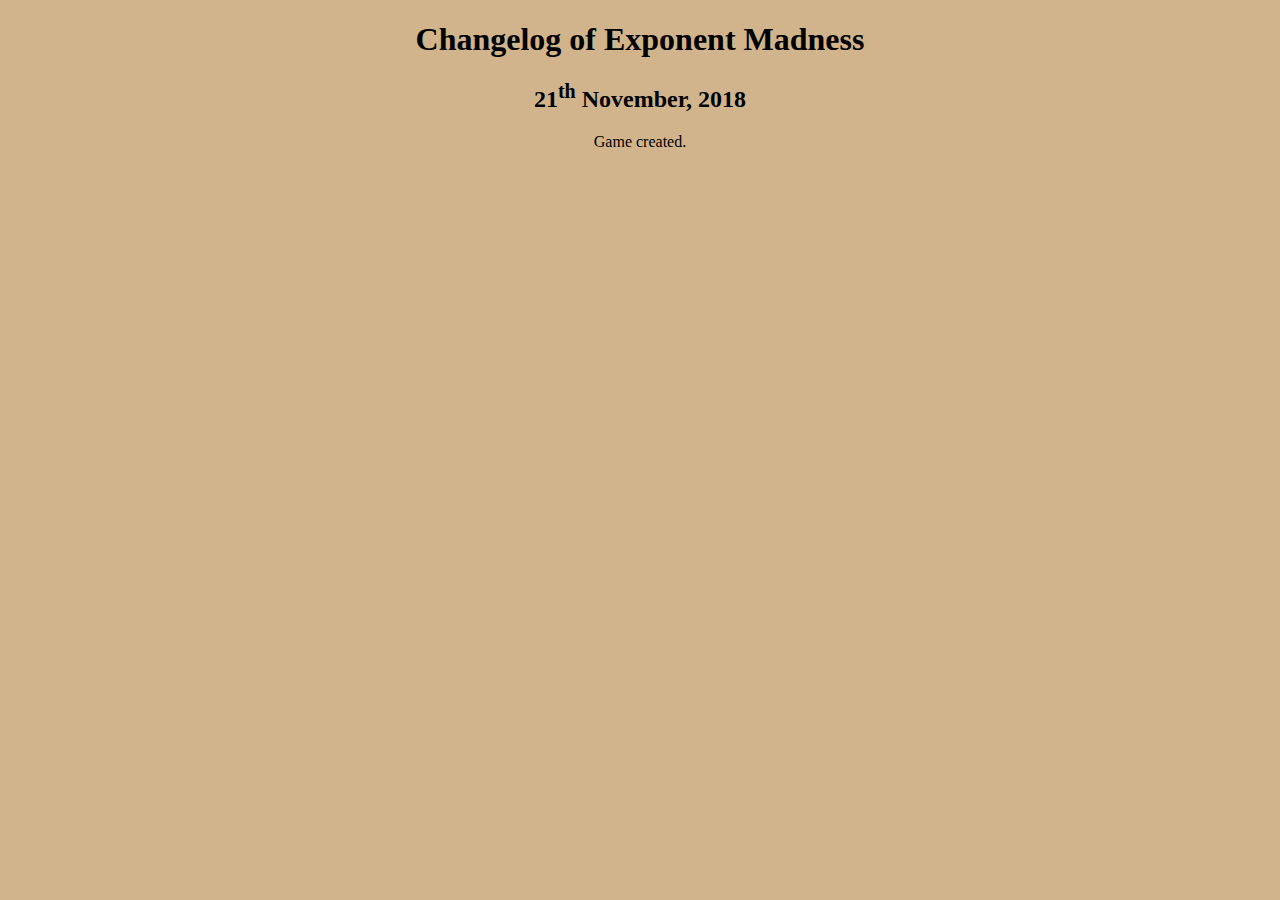
==== changelog.html @ 3ee47914 "Update changelog.html" ====
<!DOCTYPE html>
<html>
<head>
<title>Changelog</title>
<link rel="stylesheet" href="style.css">
</head>
<body>

<center><h1>Changelog of Exponent Madness</h1></center>
<center><h2>21<sup>th</sup> November, 2018</h2></center>
<center><p>Game created.</p></center>

</body>
</html>
---- style.css ----
body{
  background-color: tan
}

.button {
    border: none;
    padding: 15px 32px;
    text-align: center;
    text-decoration: none;
    display: inline-block;
    font-size: 16px;
    margin: 4px 2px;
    cursor: pointer;
}
.unbuyable {
  color: #DEB887;
  background-color: #8B4513
}
.buyable {
  color: #563818;
  background-color: #E88212
}
.buyable:hover {
  background-color: #563818;
  color: #E88212
}
.bought {
  color: #ffffff;
  background-color:#a11b1b
}
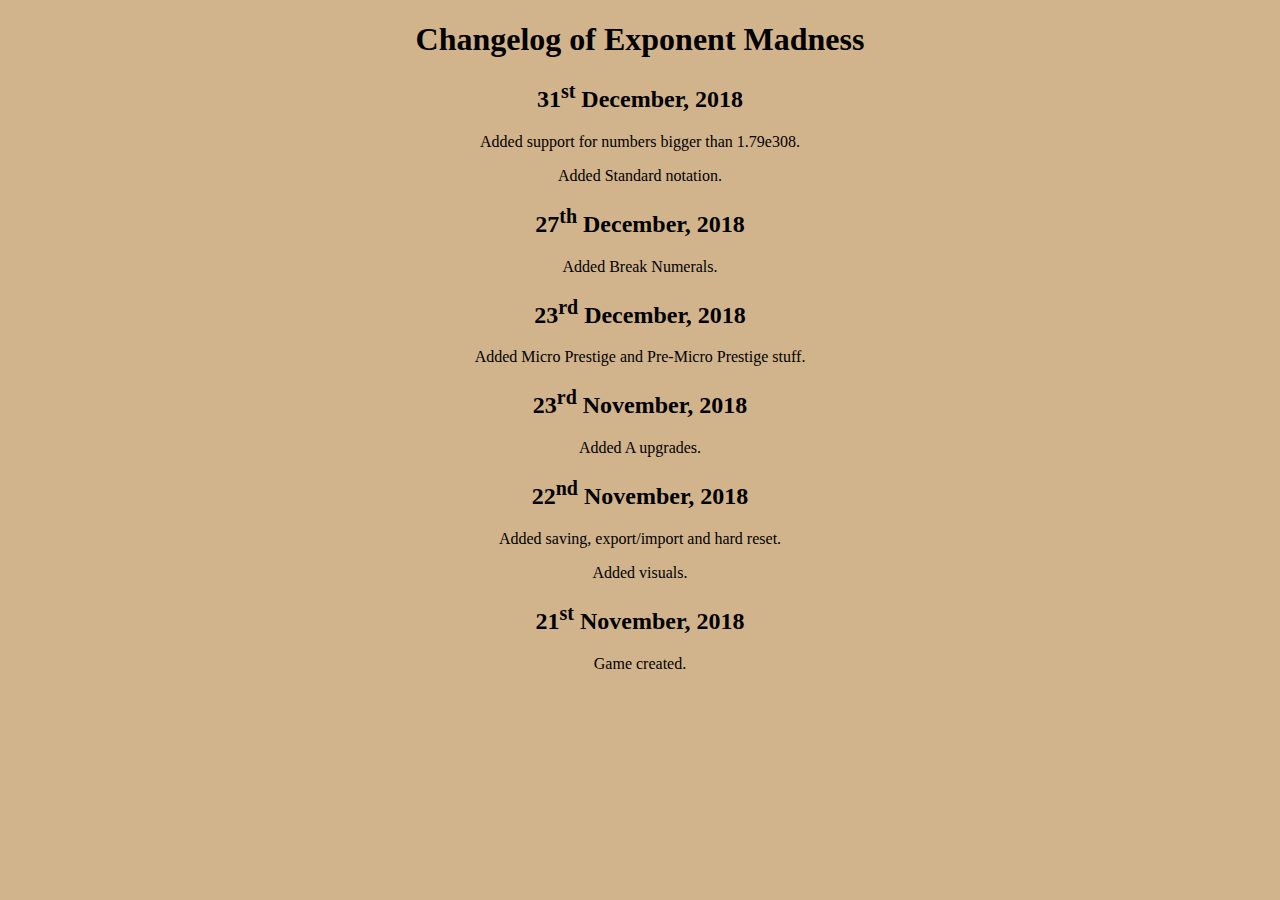
==== commit 8afb924d: "Update changelog.html" ====
--- a/changelog.html
+++ b/changelog.html
@@ -7,7 +7,19 @@
 <body>
 
 <center><h1>Changelog of Exponent Madness</h1></center>
-<center><h2>21<sup>th</sup> November, 2018</h2></center>
+<center><h2>31<sup>st</sup> December, 2018</h2></center>
+<center><p>Added support for numbers bigger than 1.79e308.</p></center>
+<center><p>Added Standard notation.</p></center>
+<center><h2>27<sup>th</sup> December, 2018</h2></center>
+<center><p>Added Break Numerals.</p></center>
+<center><h2>23<sup>rd</sup> December, 2018</h2></center>
+<center><p>Added Micro Prestige and Pre-Micro Prestige stuff.</p></center>
+<center><h2>23<sup>rd</sup> November, 2018</h2></center>
+<center><p>Added A upgrades.</p></center>
+<center><h2>22<sup>nd</sup> November, 2018</h2></center>
+<center><p>Added saving, export/import and hard reset.</p></center>
+<center><p>Added visuals.</p></center>
+<center><h2>21<sup>st</sup> November, 2018</h2></center>
 <center><p>Game created.</p></center>
 
 </body>
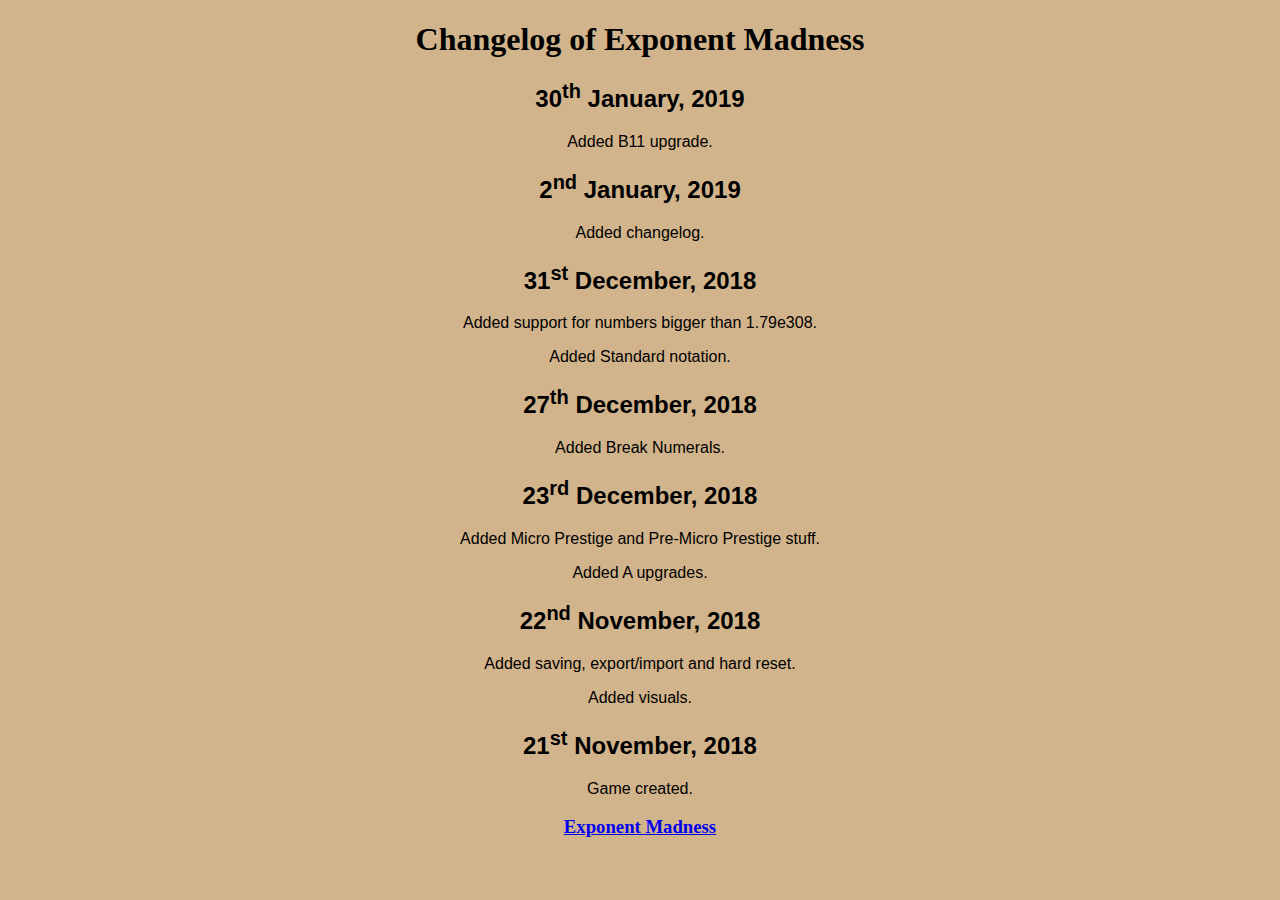
==== commit 67453f24: "Update changelog.html" ====
--- a/changelog.html
+++ b/changelog.html
@@ -6,21 +6,25 @@
 </head>
 <body>
 
-<center><h1>Changelog of Exponent Madness</h1></center>
-<center><h2>31<sup>st</sup> December, 2018</h2></center>
-<center><p>Added support for numbers bigger than 1.79e308.</p></center>
-<center><p>Added Standard notation.</p></center>
-<center><h2>27<sup>th</sup> December, 2018</h2></center>
-<center><p>Added Break Numerals.</p></center>
-<center><h2>23<sup>rd</sup> December, 2018</h2></center>
-<center><p>Added Micro Prestige and Pre-Micro Prestige stuff.</p></center>
-<center><h2>23<sup>rd</sup> November, 2018</h2></center>
-<center><p>Added A upgrades.</p></center>
-<center><h2>22<sup>nd</sup> November, 2018</h2></center>
-<center><p>Added saving, export/import and hard reset.</p></center>
-<center><p>Added visuals.</p></center>
-<center><h2>21<sup>st</sup> November, 2018</h2></center>
-<center><p>Game created.</p></center>
+<center><h1>Changelog of Exponent Madness</h1>
+<h2>30<sup>th</sup> January, 2019</h2>
+<p>Added B11 upgrade.</p>
+<h2>2<sup>nd</sup> January, 2019</h2>
+<p>Added changelog.</p>
+<h2>31<sup>st</sup> December, 2018</h2>
+<p>Added support for numbers bigger than 1.79e308.</p>
+<p>Added Standard notation.</p>
+<h2>27<sup>th</sup> December, 2018</h2>
+<p>Added Break Numerals.</p>
+<h2>23<sup>rd</sup> December, 2018</h2>
+<p>Added Micro Prestige and Pre-Micro Prestige stuff.</p>
+<p>Added A upgrades.</p>
+<h2>22<sup>nd</sup> November, 2018</h2>
+<p>Added saving, export/import and hard reset.</p>
+<p>Added visuals.</p>
+<h2>21<sup>st</sup> November, 2018</h2>
+<p>Game created.</p>
+<h3><a href="https://itmarki.github.io/exponent-madness/">Exponent Madness</a></h3></center>
 
 </body>
 </html>
--- a/style.css
+++ b/style.css
@@ -1,5 +1,13 @@
 body{
   background-color: tan
+}
+
+p {
+  font-family: Optima, sans-serif;
+}
+
+h2 {
+  font-family: Optima, sans-serif;
 }
 
 .button {
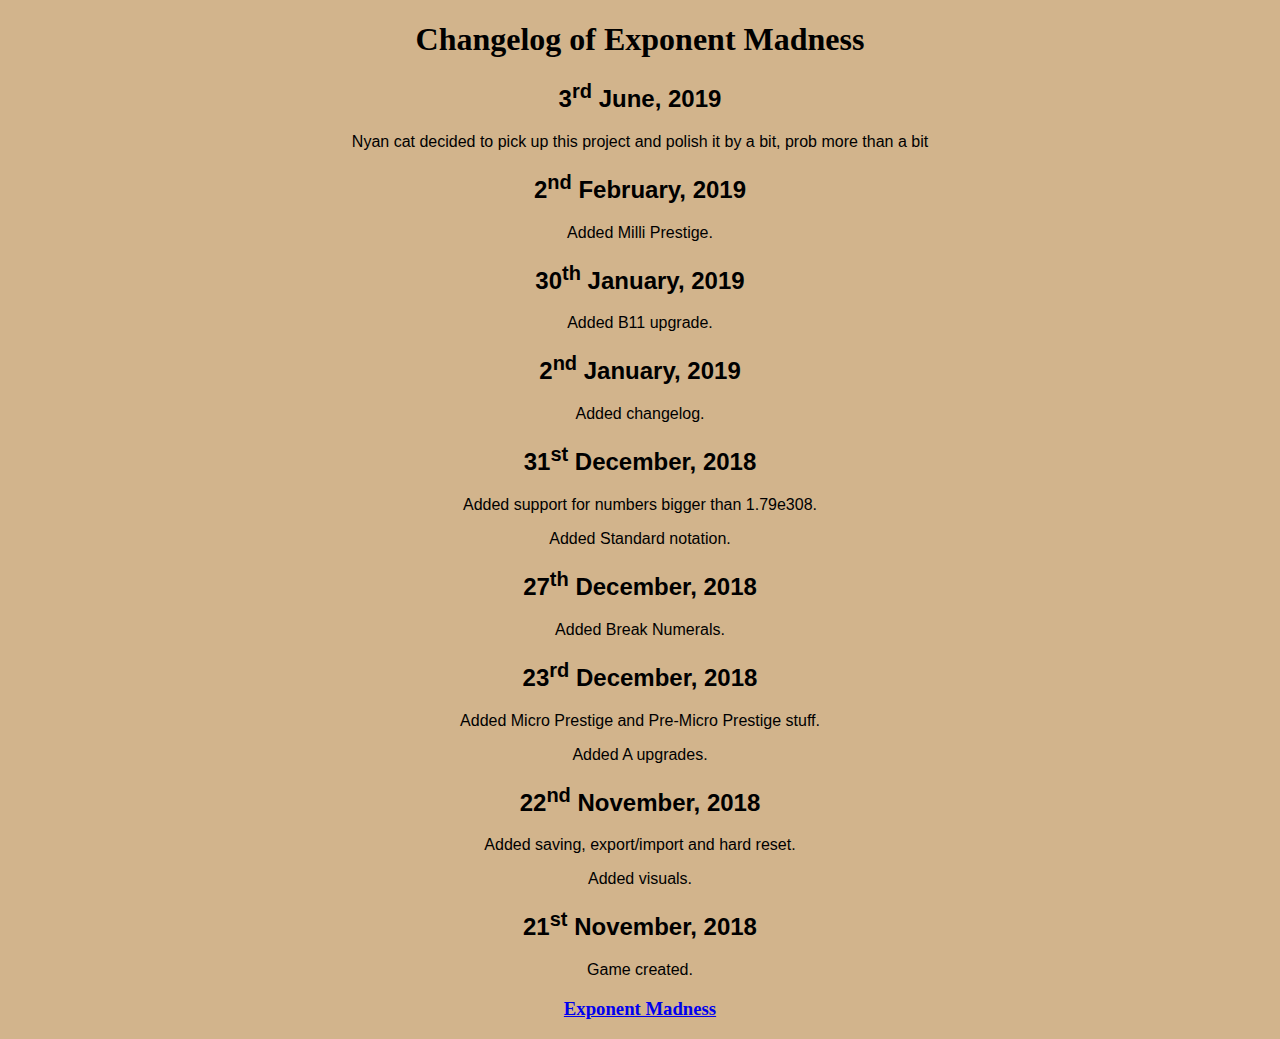
==== commit 898dfe02: "Added my credit to changelog" ====
--- a/changelog.html
+++ b/changelog.html
@@ -7,6 +7,10 @@
 <body>
 
 <center><h1>Changelog of Exponent Madness</h1>
+<h2>3<sup>rd</sup> June, 2019</h2>
+<p>Nyan cat decided to pick up this project and polish it by a bit, prob more than a bit</p>
+<h2>2<sup>nd</sup> February, 2019</h2>
+<p>Added Milli Prestige.</p>
 <h2>30<sup>th</sup> January, 2019</h2>
 <p>Added B11 upgrade.</p>
 <h2>2<sup>nd</sup> January, 2019</h2>
